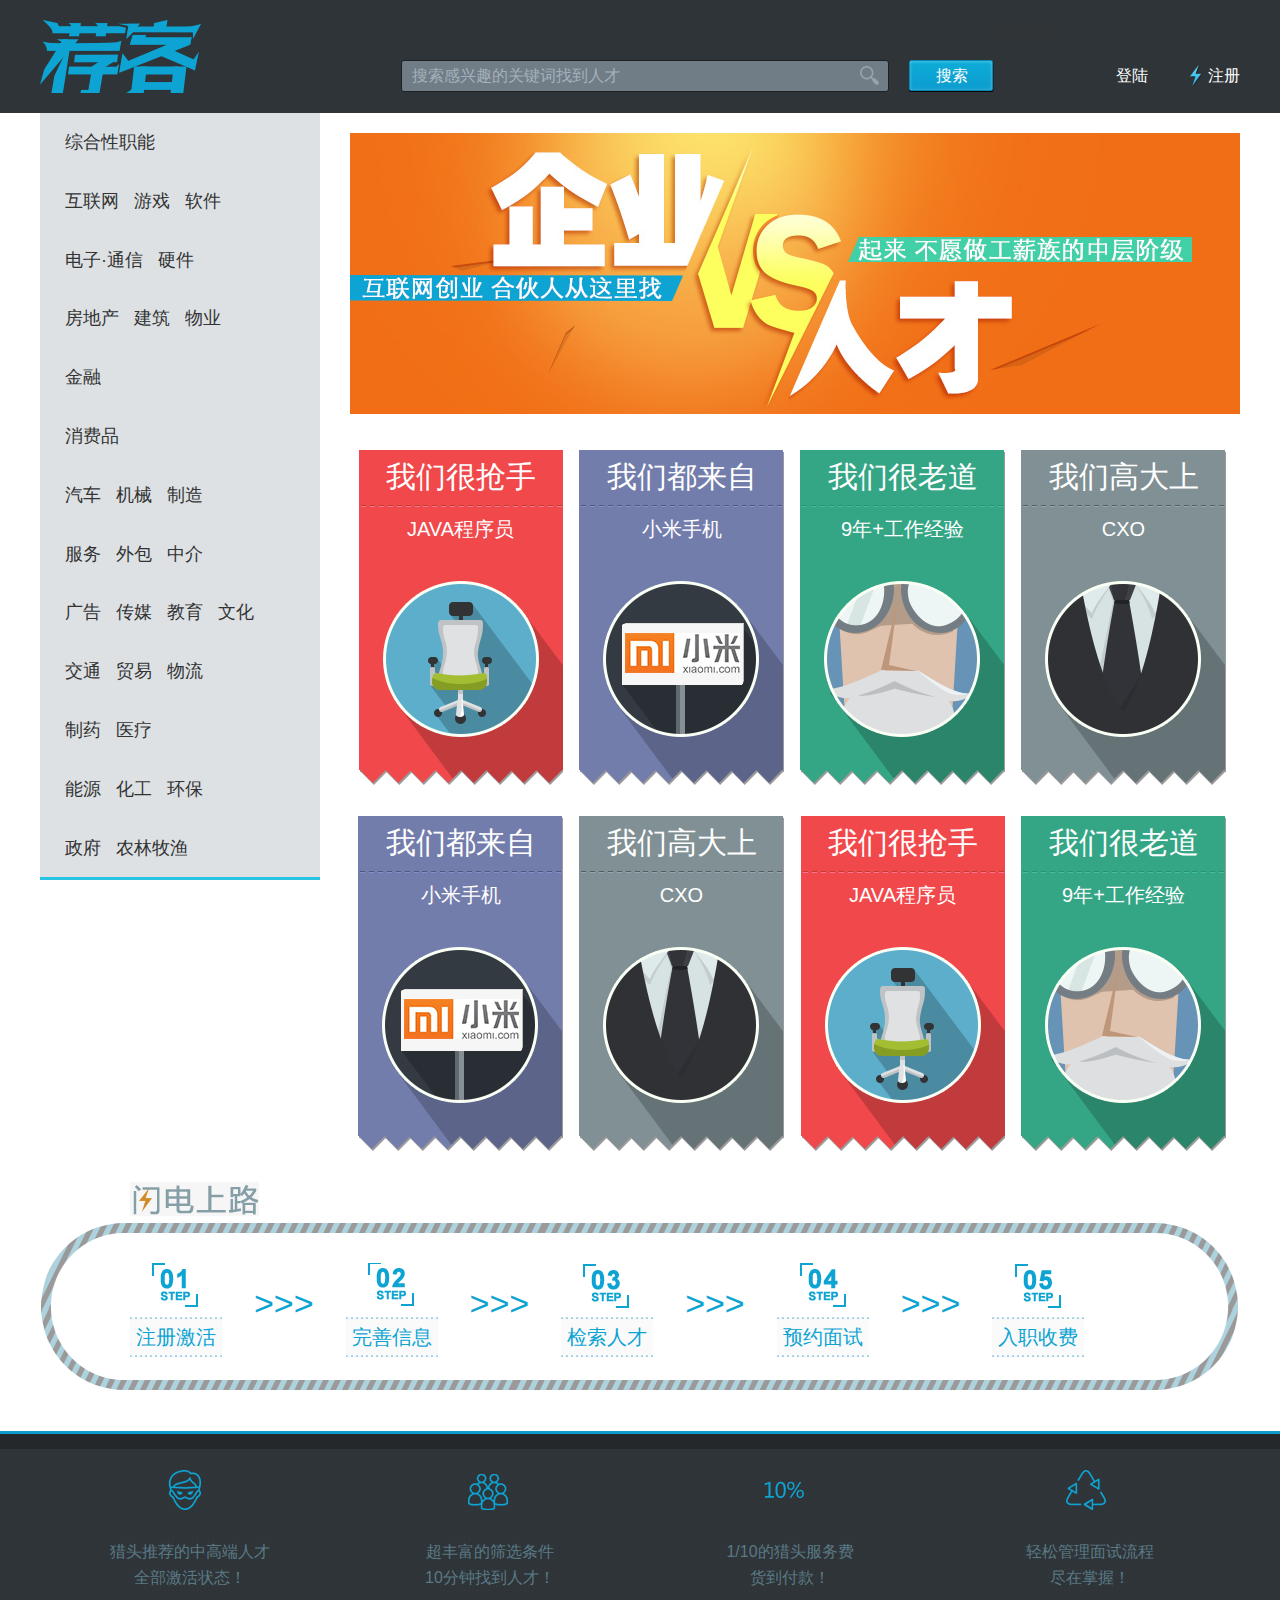
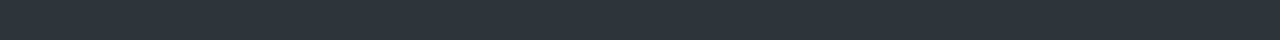
==== index.html @ 82379832 "荐客上传01" ====
<!DOCTYPE html>
<html lang="en">
<head>
	<meta charset="UTF-8">
	<title>Document</title>
	<link rel="stylesheet" href="public/css/basic.css">
	<link rel="stylesheet" href="public/css/common.css">
	<link rel="stylesheet" href="public/css/index.css">
	<script type="text/javascript" src="public/js/jquery-1.7.1.min.js" ></script>
</head>
<body>

	<div id="header">
		<div class="center">
			<h2 id="logo">
				<a href="#a"><img src="images/logo_01.png" alt="荐客"></a>
			</h2> 
			<div id="mainSeach">
				<input type="text" value='搜索感兴趣的关键词找到人才' >
				<a href='javascript:void(0);' >搜索</a>
			</div>
			<div id="login">
				<a href="javascript:void(0);" class="login">登陆</a>
				<a href="javascript:void(0);" class="register">注册</a>
			</div>
			<div id="hasLogin none">
				<a href="javascript:void(0);"><span>苏州</span>[更换]</a>
			</div>
		</div>		
	</div>
	<div id="body">
		<div class="leftSide column280 jobNav">
			<ul class="jobNavFirst">
				<li trade="hulianwang"><a href="javascript:void(0);" jobType="jishu"><span>综合性职能</span></a></li>
				<li trade="hulianwang"><a href="javascript:void(0);" jobType="chanpin"><span>互联网</span><span>游戏</span><span>软件</span></a></li>
				<li trade="hulianwang2"><a href="javascript:void(0);"><span>电子·通信</span><span>硬件</span></a></li>
				<li><a href="javascript:void(0);"><span>房地产</span><span>建筑</span><span>物业</span></a></li>
				<li><a href="javascript:void(0);"><span>金融</span></a></li>
				<li><a href="javascript:void(0);"><span>消费品</span></a></li>
				<li><a href="javascript:void(0);"><span>汽车</span><span>机械</span><span>制造</span></a></li>
				<li><a href="javascript:void(0);"><span>服务</span><span>外包</span><span>中介</span></a></li>
				<li><a href="javascript:void(0);"><span>广告</span><span>传媒</span><span>教育</span><span>文化</span></a></li>
				<li><a href="javascript:void(0);"><span>交通</span><span>贸易</span><span>物流</span></a></li>
				<li><a href="javascript:void(0);"><span>制药</span><span>医疗</span></a></li>
				<li><a href="javascript:void(0);"><span>能源</span><span>化工</span><span>环保</span></a></li>
				<li><a href="javascript:void(0);"><span>政府</span><span>农林牧渔</span></a></li>				
			</ul>

			<!--二级导航已去掉
			<div class="jobNavSecond none">
				<div id="triangleLeft01"></div>
				<ul>
					<li><a href="javascript:void(0);" jobType="jishu">技术</a></li>
					<li><a href="javascript:void(0);" jobType="chanpin">产品</a></li>
					<li><a href="javascript:void(0);" jobType="yunying">运营</a></li>
					<li><a href="javascript:void(0);" jobType="sheji">设计</a></li>
					<li><a href="javascript:void(0);" jobType="shichang">市场与销售</a></li>
					<li><a href="javascript:void(0);" jobType="zhineng">职能</a></li>
				</ul>
			</div>
			-->
			<div class="jobNavThird none">
				<div id="triangleLeft02"></div>
				<div class="box">
					<div class="list">
						<dl>
							<dt>后端开发</dt>
							<dd>
								<span><a href="javascript:void(0);" class="hotJob">Java</a></span><span><a href="javascript:void(0);" class="commonJob" >C#</a></span><span><a href="javascript:void(0);" class="commonJob" >C++</a></span><span><a href="javascript:void(0);" class="commonJob" >PHP</a></span><span><a href="javascript:void(0);" class="hotJob" >VB</a></span><span><a href="javascript:void(0);" class="hotJob">Java</a></span>
							</dd>					
						</dl>
						<dl>
							<dt>测试</dt>
							<dd>
								<span><a href="javascript:void(0);" class="hotJob">Java</a></span><span><a href="javascript:void(0);" class="commonJob" >C#</a></span><span><a href="javascript:void(0);" class="commonJob" >C++</a></span><span><a href="javascript:void(0);" class="commonJob" >PHP</a></span><span><a href="javascript:void(0);" class="hotJob" >VB</a></span><span><a href="javascript:void(0);" class="hotJob">Java</a></span><span><a href="javascript:void(0);" class="commonJob" >C#</a></span><span><a href="javascript:void(0);" class="commonJob" >C++</a></span>
							</dd>					
						</dl>
						<dl>
							<dt>项目管理</dt>
							<dd>
								<span><a href="javascript:void(0);" class="hotJob">Java</a></span><span><a href="javascript:void(0);" class="commonJob" >C#</a></span><span><a href="javascript:void(0);" class="commonJob" >C++</a></span><span><a href="javascript:void(0);" class="commonJob" >PHP</a></span><span><a href="javascript:void(0);" class="hotJob" >VB</a></span><span><a href="javascript:void(0);" class="hotJob">Java</a></span>
							</dd>					
						</dl>
					</div>

					<div class="list">
						<dl>
							<dt>移动开发</dt>
							<dd>
								<span><a href="javascript:void(0);" class="hotJob">Java</a></span><span><a href="javascript:void(0);" class="commonJob" >C#</a></span><span><a href="javascript:void(0);" class="commonJob" >C++</a></span><span><a href="javascript:void(0);" class="commonJob" >PHP</a></span><span><a href="javascript:void(0);" class="hotJob" >VB</a></span><span><a href="javascript:void(0);" class="hotJob">Java</a></span><span><a href="javascript:void(0);" class="commonJob" >C#</a></span><span><a href="javascript:void(0);" class="commonJob" >C++</a></span><span><a href="javascript:void(0);" class="commonJob" >PHP</a>
							</dd>					
						</dl>
						<dl>
							<dt>运维</dt>
							<dd>
								<span><a href="javascript:void(0);" class="hotJob">Java</a></span><span><a href="javascript:void(0);" class="commonJob" >C#</a></span><span><a href="javascript:void(0);" class="commonJob" >C++</a></span><span><a href="javascript:void(0);" class="commonJob" >PHP</a></span><span><a href="javascript:void(0);" class="hotJob" >VB</a></span><span><a href="javascript:void(0);" class="hotJob">Java</a></span><span><a href="javascript:void(0);" class="commonJob" >C#</a></span><span><a href="javascript:void(0);" class="commonJob" >C++</a></span><span><a href="javascript:void(0);" class="commonJob" >PHP</a>
							</dd>					
						</dl>
						<dl>
							<dt>高等技术职位</dt>
							<dd>
								<span><a href="javascript:void(0);" class="hotJob">Java</a></span><span><a href="javascript:void(0);" class="commonJob" >C#</a></span><span><a href="javascript:void(0);" class="commonJob" >C++</a></span><span><a href="javascript:void(0);" class="commonJob" >PHP</a></span><span><a href="javascript:void(0);" class="hotJob" >VB</a></span><span><a href="javascript:void(0);" class="hotJob">Java</a></span><span><a href="javascript:void(0);" class="commonJob" >C#</a></span><span>
							</dd>					
						</dl>
					</div>

					<div class="list">
						<dl>
							<dt>前端开发</dt>
							<dd>
								<span><a href="javascript:void(0);" class="hotJob">Java</a></span><span><a href="javascript:void(0);" class="commonJob" >C#</a></span><span><a href="javascript:void(0);" class="commonJob" >C++</a></span><span><a href="javascript:void(0);" class="commonJob" >PHP</a></span>
							</dd>					
						</dl>
						<dl>
							<dt>DBA</dt>
							<dd>
								<span><a href="javascript:void(0);" class="hotJob">Java</a></span><span><a href="javascript:void(0);" class="commonJob" >C#</a></span><span><a href="javascript:void(0);" class="commonJob" >C++</a></span><span><a href="javascript:void(0);" class="commonJob" >PHP</a></span><span><a href="javascript:void(0);" class="hotJob" >VB</a></span><span><a href="javascript:void(0);" class="hotJob">Java</a></span><span><a href="javascript:void(0);" class="commonJob" >C#</a></span><span><a href="javascript:void(0);" class="commonJob" >C++</a></span><span><a href="javascript:void(0);" class="commonJob" >PHP</a></span><span><a href="javascript:void(0);" class="hotJob" >VB</a></span>
							</dd>					
						</dl>
						
					</div>

				</div>
				

				
				
			</div>
		</div>
		<div class="rightSide column890">
			<div class="ad01 mtop20">
				<img src="images/indexAd.jpg" alt="">
			</div>

			<div class="spreadBrand">
				<div class="brandSeed hotTag">
					<a href="#a">
						<p>我们很抢手</p>
						<span>JAVA程序员</span>
					</a>					
				</div>
				<div class="brandSeed companyTag">
					<a href="#a">
						<p>我们都来自</p>
						<span>小米手机</span>
						<img src="images/ad_img.jpg" alt="">
					</a>
				</div>
				<div class="brandSeed oldTag">
					<a href="#a">
						<p>我们很老道</p>
						<span>9年+工作经验</span>
					</a>
				</div>
				<div class="brandSeed levelTag">
					<a href="#a">
						<p>我们高大上</p>
						<span>CXO</span>
					</a>
					
				</div>
				<div class="brandSeed companyTag">
					<a href="#a">
						<p>我们都来自</p>
						<span>小米手机</span>
						<img src="images/ad_img.jpg" alt="">
					</a>
				</div>
				<div class="brandSeed levelTag">
					<a href="#a">
						<p>我们高大上</p>
						<span>CXO</span>
					</a>
				</div>
				<div class="brandSeed hotTag">
					<a href="#a">
						<p>我们很抢手</p>
						<span>JAVA程序员</span>
					</a>
					
				</div>
				<div class="brandSeed oldTag">
					<a href="#a">
						<p>我们很老道</p>
						<span>9年+工作经验</span>
					</a>
				</div>

			</div>
		</div>
		<div class="fullColumn mtop30">
			<h3><img src="images/flight.png"></h3>
			<div class="course">
				<div class="courseSeed">
					<span class="course01"></span>
					<p>注册激活</p>
				</div>
				<div class="transition">&gt;&gt;&gt;</div>
				<div class="courseSeed">
					<span class="course02"></span>
					<p>完善信息</p>
				</div>
				<div class="transition">&gt;&gt;&gt;</div>
				<div class="courseSeed">
					<span class="course03"></span>
					<p>检索人才</p>
				</div>
				<div class="transition">&gt;&gt;&gt;</div>
				<div class="courseSeed">
					<span class="course04"></span>
					<p>预约面试</p>
				</div>
				<div class="transition">&gt;&gt;&gt;</div>
				<div class="courseSeed">
					<span class="course05"></span>
					<p>入职收费</p>
				</div>

			</div>
		</div>
		
	</div>
	<div id="footer">
		<div class="foot">
			<div class="center">
				<div class="footerSeed footIcon01">
					<span></span>
					<p>猎头推荐的中高端人才<br>
					全部激活状态！</p>
					
				</div>
				<div class="footerSeed footIcon02">
					<span></span>
					<p>超丰富的筛选条件<br>
						10分钟找到人才！</p>
				</div>
				<div class="footerSeed footIcon03">
					<span></span>
					<p>1/10的猎头服务费<br>
						货到付款！</p>
				</div>
				<div class="footerSeed footIcon04">
					<span></span>
					<p>轻松管理面试流程<br>
						尽在掌握！</p>
				</div>
			</div>
		</div>		
	</div>
	<div id="shadeBg" class="none">
		
	</div>
	<div id="setLogin" class="none">
		<div id="shadeClosed">
			<a href="javascript:void(0);">[关闭]</a>
		</div>
		<div class="box">
			<div class="100precet roundBg">
				<img src="images/100precet.png">
				<p>的人才来自猎头推荐</p>
			</div>
			<div class="10precet roundBg">
				<img src="images/10precet.png">
				<p>的猎头服务费</p>
			</div>
			<div class="10minutes roundBg">
				<img src="images/10minutes.png">
				<p>找到精准人才</p>
			</div>
		</div>
		<p class="loginTxt">在<span></span>, 找人就是快、准、省！</p>
		<div class="loginButton">
			<a href="javascript:void(0);" class="freeUse">免费试用</a>
			<a href="javascript:void(0);" class="loginA">登陆</a>
		</div>
	</div>
	
	<script type="text/javascript" src="public/js/indexEvo.js"></script>
</body>
</html>
---- public/css/basic.css ----
@charset "utf-8";
/* 
 * author: Rex Shen
 * pubdate: 2014-09-18
 * type:basic
 * effect:reslut css 
 * css level: 1.0
 * updated: 
 */

html,legend{color:#333333}
html{background:#ffffff}
html,body,h1,h2,h3,h4,h5,h6,p,ul,ol,dl,dd,form,fieldset,legend,input,select,textarea,button,caption,th,td,blockquote,pre{margin:0;padding:0}
body {font:12px/20px "Microsoft Yahei",Tahoma,Arial,Helvetica,STHeiti; }
input,select,textarea,button{vertical-align:middle;font-size:100%;font-family:Arial,sans-serif;outline:none}
h1,h2,h3,h4,h5,h6,th{font-weight:normal}
h1,h2,h3,h4,h5,h6{font-size:14px;line-height:24px}
li{list-style:none}
table{border-spacing:0}
caption,th{text-align:left}
fieldset,img{border:0}
address,cite,dfn,em,var,i{font-style:normal}
code,dfn,kbd,samp,tt,var,pre{font-family:monospace}
del,ins,s{text-decoration:none}
small{font-size:100%}
q:before{content:''}
q:after{content:''}
a{color:#333;text-decoration:none;outline:none}
a:hover{color:#0da4d3}

/* 此类名加上后，元素内的所有浮动的子元素(如果不是所有子元素浮动则不适用)被清理 */
.clearfix:after {clear:both;content:".";display:block;height:0;line-height:0;visibility: hidden;}
* html .clearfix {zoom: 1;}
*:first-child + html .clearfix {zoom: 1;}
/* 此类名加上后，之前兄弟元素的浮动被清理 */
.clear_float {height: 0;width:0;overflow:hidden;font-size:0;line-height:0;clear:both;}
---- public/css/common.css ----
/*通用样式 start*/
#header{
	width: 100%;	
}
#footer{
	width: 100%;
	overflow: hidden;	
}
#header .center,#body,#footer .center{
	width: 1200px;
	margin: 0 auto;
}
.leftSide{
	float: left;
}
.rightSide{
	float: right;
}
.column200{
	width: 200px;
}
.column970{
	width: 970px;
}
.column280{
	width: 280px;
}
.column890{
	width: 890px;
}
.mtop10{
	margin-top: 10px;
}
.mtop20{
	margin-top: 20px;
}
.mtop30{
	margin-top: 30px;
}
.none{
	display: none;
}
/*通用样式 end*/
/*公用头部样式 start*/
#header{
	background: #2f3438;
}
#header .center{	
	padding: 20px 0;
	height: 73px;
}
#logo{
	float: left;
}
#logo img{
	float: left;
	height: 73px;
	width: 161px;	
}
#mainSeach{
	float: left;
	margin:40px 0 0 200px;
	*display: inline;
}
#mainSeach input{
	width: 486px;
	height: 30px;
	line-height: 30px;
	border: 1px solid #1f2225;
	background: url(../../images/icon01.png) no-repeat 458px 5px #707d87;
	border-radius: 3px;
	color: #a4b1bb;
	font-size:16px;
	text-indent: 10px;
	float: left;
}
#mainSeach a{
	margin:0 0 0 20px;
	background: url(../../images/icon01.png) no-repeat -369px 0;
	width: 86px;
	height: 32px;
	line-height: 32px;
	float: left;
	font-size: 16px;
	text-align: center;
	color: #fff;
}
/*搜索按钮hover效果*/
.register:hover{	
	animation:bounce 0.8s .2s ease both;
	-webkit-animation:bounce 0.8s .2s ease both;
	-moz-animation:bounce 0.8s .2s ease both;
}
bounce{
	0%,20%,50%,80%,100%{-webkit-transform:translateY(0)}
	40%{-webkit-transform:translateY(-10px)}
	60%{-webkit-transform:translateY(-5px)}
}
@-webkit-keyframes bounce{
	0%,20%,50%,80%,100%{-webkit-transform:translateY(0)}
	40%{-webkit-transform:translateY(-10px)}
	60%{-webkit-transform:translateY(-5px)}
}
@-moz-keyframes bounce{
	0%,20%,50%,80%,100%{-moz-transform:translateY(0)}
	40%{-moz-transform:translateY(-10px)}
	60%{-moz-transform:translateY(-5px)}
	
}
#login{
	float: right;
	margin-top: 40px;
}
#login a{
	float: left;
	color: #fff;
	font-size: 16px;
	line-height: 32px;
	margin-left:40px;
}
#login .register{
	background: url(../../images/icon01.png) no-repeat -440px -169px;
	padding-left: 20px;
}
#login a:hover{
	color: #0da4d3;
}
/*公用头部样式 end*/
#footer{
	border-top: 3px solid #0f9cc8;
	background: #24282b;
}
#footer .foot{
	width: 100%;
	margin-top:15px;
	background: url( ../../images/btmBg.gif);
	padding-bottom: 50px;
	overflow: hidden;
}
#footer .center{
	margin:0 auto;
	color: #fff;
}
#footer .footerSeed{
	float: left;
	width: 25%;	
}
#footer .footerSeed span{
	float: left;
	width: 50%;
	margin-left:25%;
	height: 90px;
}
#footer .footerSeed p{
	float: left;
	width: 100%;
	text-align: center;
	color: #597a85;
	font-size: 16px;
	line-height: 1.6;	
}
#footer .footIcon01 span{
	background: url(../../images/icon01.png) no-repeat 50px -250px;
}
#footer .footIcon02 span{
	background: url(../../images/icon01.png) no-repeat -75px -250px;
}
#footer .footIcon03 span{
	background: url(../../images/icon01.png) no-repeat -241px -262px;
}
#footer .footIcon04 span{
	background: url(../../images/icon01.png) no-repeat -353px -250px;
}
---- public/css/index.css ----
/*首页左侧栏 start*/
/*左侧栏第一级*/
.jobNav{
	background: #dde1e4;
	border-bottom: 3px solid #27c4e4;
	position: relative;	
}
.jobNavFirst{
	font-size: 18px;

}
.jobNavFirst li{
	float: left;
	padding:15px 0 15px 25px;
	clear: both;
	line-height: 1.6;

}
.jobNavFirst li a{
	color: #333;	
}
.jobNavFirst li a span{
	margin: 0 15px 0 0;	
}
.jobNavFirst li a:hover{
	color: #0da4d3;
}
/*左侧栏第二级*/
/*
.jobNavSecond{
	position: absolute;
	left: 270px;
	width:150px;
	z-index: 2;
}
.jobNavSecond #triangleLeft01 {
    width: 0;
    height: 0;
    border-top: 7px solid transparent;
    border-right: 10px solid #27c4e4;
    border-bottom: 7px solid transparent;
    float: left;
    margin:20px 0 0 0;
}
.jobNavSecond ul{
	overflow: hidden;
	background: #27c4e4;
	padding:0 25px;
	float: left;
	width: 90px;
}
.jobNavSecond ul li{
	float: left;
	
	line-height: 56px;
	clear: both;
}
.jobNavSecond ul li a{
	white-space:nowrap;
	font-size: 18px;
	color: #065269;
}
.jobNavSecond ul li a:hover{
	color: #fff;
}
*/
/*左侧栏第三级*/
.jobNavThird{
	position: absolute;
	left: 260px;
	width:671px;
	z-index: 3;
}
.jobNavThird .box{
	background: #fff;
}
#triangleLeft02{
	width: 0;
    height: 0;
    border-top: 7px solid transparent;
    border-right: 10px solid #fff;
    border-bottom: 7px solid transparent;
    float: left;
    margin:20px 0 0 0;
}
.jobNavThird .box{
	overflow: hidden;
	width:660px;
	float: left;
	border-right: 1px solid #ccc;
}
.jobNavThird .box .list{
	width: 190px;
	float: left;
	padding:5px 15px;
	overflow: hidden;
}
.jobNavThird .box .list dl{
	float: left;
	width: 100%;
	padding:12px 0;
	line-height: 1.2;
}
.jobNavThird .box .list dt{
	float: left;
	width: 100%;
	border-bottom: 1px dashed #ccc;
	font-size: 14px;
	color: #666;
	padding-bottom: 5px;
	font-weight: 700;
}
.jobNavThird .box .list dd{
	float: left;
	width: 100%;	
	overflow: hidden;
}
.jobNavThird .box .list dd a{
	font-size: 14px;
	overflow: hidden;
	
}
.jobNavThird .box .list dd span{
	float: left;
	border-right: 1px solid #d4d4d4;
	padding-right: 8px;
	margin:6px 8px 6px 0;

}
.jobNavThird .box .list dd .commonJob{
	color: #999;
}
.jobNavThird .box .list dd .commonJob:hover{
	color: #0da4d3;
}
.jobNavThird .box .list dd .hotJob{
	color: #0da4d3;
}
/*首页左侧栏 end*/

.ad01{
	width: 890px;
	overflow: hidden;
}

.brandSeed{
	float: left;
	width: 205px;
	height: 336px;
	margin:30px 8px 0 8px;
	color: #fff;
	text-align: center;
	*display: inline;
}
.brandSeed a{
	color: #fff;
}
.brandSeed p{
	font-size: 30px;
	width: 205px;
	line-height: 54px;
}
.brandSeed span{
	font-size: 20px;
	width: 205px;
	line-height: 50px;	
	overflow: hidden;
}
.brandSeed img{
	margin: 70px 0 0 2px;
}
.hotTag{
	background: url(../../images/bigBg.png) no-repeat 0 0;
}
.companyTag{
	background: url(../../images/bigBg.png) no-repeat -265px 0;
}
.oldTag{
	background: url(../../images/bigBg.png) no-repeat -534px 0;
}
.levelTag{
	background: url(../../images/bigBg.png) no-repeat -794px 0;
}
.fullColumn{
	overflow: hidden;
	width: 1200px;
	float: left;
}
.fullColumn h3{
	float: left;
	margin-left: 90px;
}
.course{
	width: 1020px;
	height: 168px;
	overflow: hidden;
	background: url(../../images/flightBg.png) no-repeat;
	padding:40px 90px 0 90px;
}
.courseSeed{
	float: left;
	width: 92px;
	height: 96px;
	color: #0da4d3;
}
.transition{
	margin: 30px 32px 0 32px;
	float: left;
	color: #0da4d3;
	font-size: 34px;
}
.courseSeed span{
	height: 54px;
	width: 92px;
	overflow: hidden;
	float: left;
}
.course01{
	background: url(../../images/buzou.png) no-repeat 22px 0 ;
}
.course02{
	background: url(../../images/buzou.png) no-repeat 22px -149px;
}
.course03{
	background: url(../../images/buzou.png) no-repeat 22px -295px;
}
.course04{
	background: url(../../images/buzou.png) no-repeat -385px 0;
}
.course05{
	background: url(../../images/buzou.png) no-repeat -385px -139px;
}
.courseSeed p{
	font-size: 20px;
	background: url(../../images/courseBg.png) repeat-x;
	float: left;
	line-height: 40px;
	height: 40px;
	text-align: center;
	width: 100%;
}
/*登陆模块样式start*/
#setLogin{
	width: 1140px;
	margin-left: 50%;
	left:-570px;
	padding:30px 0;
	overflow: hidden;
	z-index: 5;
	position: absolute;
}
#shadeClosed{
	float: right;
	font-size: 22px;
}
#shadeClosed a{
	color: #fff;
}
#setLogin .box{
	padding:0 30px;
	overflow: hidden;
}
#setLogin .roundBg{
	background: url(../../images/yuanBg.png) no-repeat 11px 0;
	width: 250px;
	height: 292px;
	text-align: center;
	float: left;
	margin: 40px 45px 0 45px;
}
#setLogin .roundBg img{
	margin-top: 90px;
}
#setLogin .roundBg p{
	font-size: 26px;
	color: #fff;
	line-height: 1.6;
	margin-top: 85px;
}
#setLogin .loginTxt{
	margin-top:40px;
	font-size: 30px;
	color: #fff;
	text-align: center;
}
#setLogin .loginTxt span{
	background: url(../../images/jiankeTxt.png) no-repeat;
	width: 173px;
	height: 79px;
	display: inline-block;
}
#setLogin .loginButton{
	margin-top: 90px;
	width: 100%;
	overflow: hidden;
}
#setLogin .loginButton .freeUse{
	background: url(../../images/loginBg.png) no-repeat;
	width: 314px;
	height: 105px;
	overflow: hidden;
	margin:0 0 0 413px;
	display: inline-block;
	color: #fff;
	text-align: center;
	line-height: 105px;
	font-size: 44px;
}
#setLogin .loginButton .loginA{
	font-size: 30px;
	color: #fff;
	line-height: 1.6;
	width: 314px;
	margin:0 0 0 413px;
	text-align: center;
	display: inline-block;
}
#shadeBg{
	
	position: absolute;
	z-index: 3;
	left: 0;
	top: 0;
	display: none;
	width: 100%;
	opacity: 0.7;
	filter: alpha(opacity = 70);
	-moz-opacity: 0.7;
}
/*登陆模块样式end*/
/*login出现动画*/
.animationLogin{
	animation:flipInX 1s .2s ease both;
	-ms-animation:flipInX 1s .2s ease both;
	-o-animation:flipInX 1s .2s ease both;
	-webkit-animation:flipInX 1s .2s ease both;
	-moz-animation:flipInX 1s .2s ease both;
}
@keyframes flipInX{
	0%{transform:perspective(400px) rotateX(90deg);
	opacity:0}
	40%{transform:perspective(400px) rotateX(-10deg)}
	70%{transform:perspective(400px) rotateX(10deg)}
	100%{transform:perspective(400px) rotateX(0deg);
	opacity:1}
}
@-webkit-keyframes flipInX{
	0%{-webkit-transform:perspective(400px) rotateX(90deg);
	opacity:0}
	40%{-webkit-transform:perspective(400px) rotateX(-10deg)}
	70%{-webkit-transform:perspective(400px) rotateX(10deg)}
	100%{-webkit-transform:perspective(400px) rotateX(0deg);
	opacity:1}
}
@-o-keyframes flipInX{
	0%{-o-transform:perspective(400px) rotateX(90deg);
	opacity:0}
	40%{-o-transform:perspective(400px) rotateX(-10deg)}
	70%{-o-transform:perspective(400px) rotateX(10deg)}
	100%{-o-transform:perspective(400px) rotateX(0deg);
	opacity:1}
}
@-moz-keyframes flipInX{
	0%{-moz-transform:perspective(400px) rotateX(90deg);
	opacity:0}
	40%{-moz-transform:perspective(400px) rotateX(-10deg)}
	70%{-moz-transform:perspective(400px) rotateX(10deg)}
	100%{-moz-transform:perspective(400px) rotateX(0deg);
	opacity:1}
}
@-ms-keyframes flipInX{
	0%{-ms-transform:perspective(400px) rotateX(90deg);
	opacity:0}
	40%{-ms-transform:perspective(400px) rotateX(-10deg)}
	70%{-ms-transform:perspective(400px) rotateX(10deg)}
	100%{-ms-transform:perspective(400px) rotateX(0deg);
	opacity:1}
}			
/*login出现动画结束*/
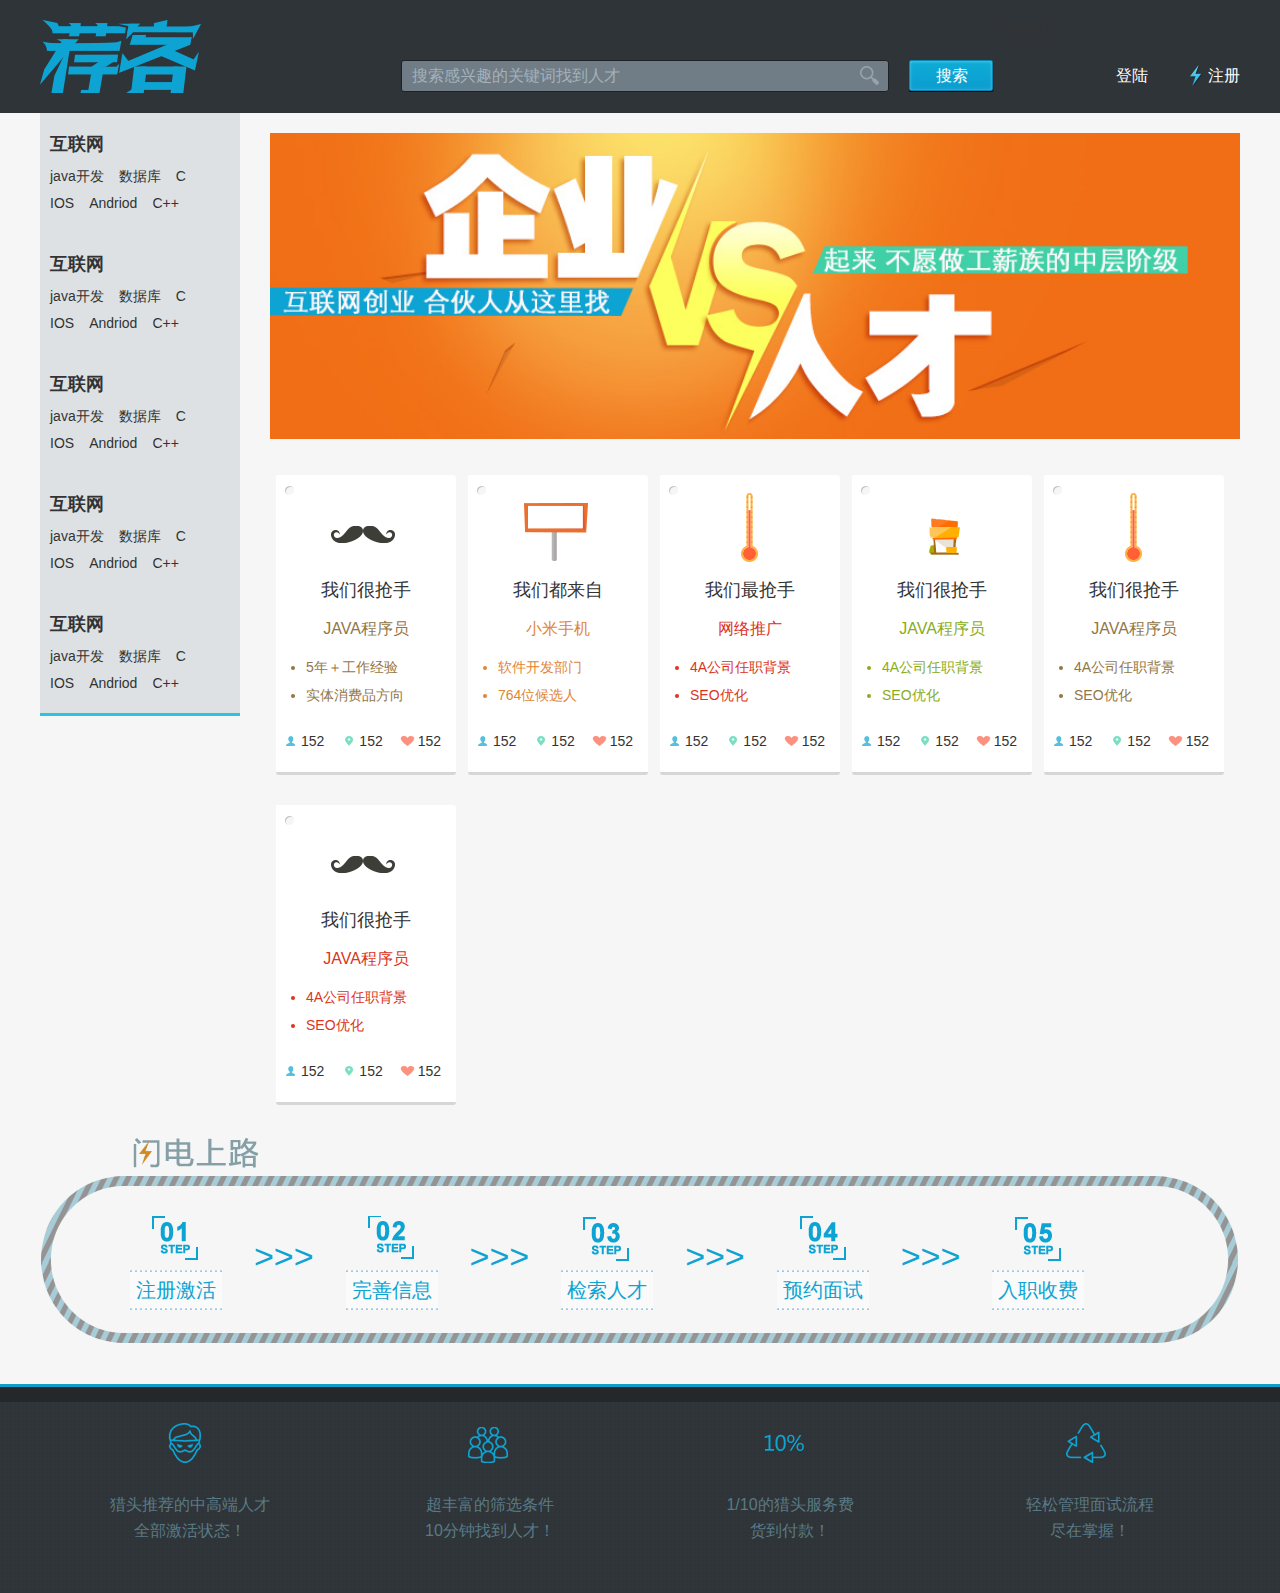
==== commit e2b0d696: "个人页" ====
--- a/index.html
+++ b/index.html
@@ -29,7 +29,66 @@
 		</div>		
 	</div>
 	<div id="body">
-		<div class="leftSide column280 jobNav">
+		<div class="leftSide column200 jobNav">
+			<div class="jobNavFirst">
+				<dl jobType="jishu" >
+					<dt>互联网</dt>
+					<dd>
+						<span><a href="#a">java开发</a></span>
+						<span><a href="#a">数据库</a></span>
+						<span><a href="#a">C</a></span>
+						<span><a href="#a">IOS</a></span>
+						<span><a href="#a">Andriod</a></span>
+						<span><a href="#a">C++</a></span>
+					</dd>
+				</dl>
+				<dl  jobType="chanpin">
+					<dt>互联网</dt>
+					<dd>
+						<span><a href="#a">java开发</a></span>
+						<span><a href="#a">数据库</a></span>
+						<span><a href="#a">C</a></span>
+						<span><a href="#a">IOS</a></span>
+						<span><a href="#a">Andriod</a></span>
+						<span><a href="#a">C++</a></span>
+					</dd>
+				</dl>
+				<dl  jobType="chanpin">
+					<dt>互联网</dt>
+					<dd>
+						<span><a href="#a">java开发</a></span>
+						<span><a href="#a">数据库</a></span>
+						<span><a href="#a">C</a></span>
+						<span><a href="#a">IOS</a></span>
+						<span><a href="#a">Andriod</a></span>
+						<span><a href="#a">C++</a></span>
+					</dd>
+				</dl>
+				<dl  jobType="chanpin">
+					<dt>互联网</dt>
+					<dd>
+						<span><a href="#a">java开发</a></span>
+						<span><a href="#a">数据库</a></span>
+						<span><a href="#a">C</a></span>
+						<span><a href="#a">IOS</a></span>
+						<span><a href="#a">Andriod</a></span>
+						<span><a href="#a">C++</a></span>
+					</dd>
+				</dl>
+				<dl  jobType="chanpin">
+					<dt>互联网</dt>
+					<dd>
+						<span><a href="#a">java开发</a></span>
+						<span><a href="#a">数据库</a></span>
+						<span><a href="#a">C</a></span>
+						<span><a href="#a">IOS</a></span>
+						<span><a href="#a">Andriod</a></span>
+						<span><a href="#a">C++</a></span>
+					</dd>
+				</dl>
+			</div>
+
+			<!--二级导航已去掉
 			<ul class="jobNavFirst">
 				<li trade="hulianwang"><a href="javascript:void(0);" jobType="jishu"><span>综合性职能</span></a></li>
 				<li trade="hulianwang"><a href="javascript:void(0);" jobType="chanpin"><span>互联网</span><span>游戏</span><span>软件</span></a></li>
@@ -46,7 +105,6 @@
 				<li><a href="javascript:void(0);"><span>政府</span><span>农林牧渔</span></a></li>				
 			</ul>
 
-			<!--二级导航已去掉
 			<div class="jobNavSecond none">
 				<div id="triangleLeft01"></div>
 				<ul>
@@ -127,65 +185,109 @@
 				
 			</div>
 		</div>
-		<div class="rightSide column890">
+		<div class="rightSide column970">
 			<div class="ad01 mtop20">
 				<img src="images/indexAd.jpg" alt="">
 			</div>
 
 			<div class="spreadBrand">
-				<div class="brandSeed hotTag">
-					<a href="#a">
+				<div class="brandSeed hotTag color01 oldYears">
+					<a href="#a" >
+						<em></em>
 						<p>我们很抢手</p>
-						<span>JAVA程序员</span>
+						<h5>JAVA程序员</h5>
+						<ul >
+							<li>5年＋工作经验</li>
+							<li>实体消费品方向</li>
+						</ul>
+						<span class="peopleNum">152</span>
+						<span class="peopleAdrr">152</span>
+						<span class="peopleLike">152</span>
+						
 					</a>					
 				</div>
-				<div class="brandSeed companyTag">
-					<a href="#a">
+				<div class="brandSeed companyTag color02 fromComputer">
+					<a href="#a" >
+						<em></em>
 						<p>我们都来自</p>
-						<span>小米手机</span>
-						<img src="images/ad_img.jpg" alt="">
-					</a>
-				</div>
-				<div class="brandSeed oldTag">
-					<a href="#a">
-						<p>我们很老道</p>
-						<span>9年+工作经验</span>
-					</a>
-				</div>
-				<div class="brandSeed levelTag">
-					<a href="#a">
-						<p>我们高大上</p>
-						<span>CXO</span>
+						<h5>小米手机</h5>
+						<ul >
+							<li>软件开发部门</li>
+							<li>764位候选人</li>
+						</ul>
+						<span class="peopleNum">152</span>
+						<span class="peopleAdrr">152</span>
+						<span class="peopleLike">152</span>
+						
+					</a>
+				</div>
+				<div class="brandSeed oldTag color03 hotMan">
+					<a href="#a" >
+						<em></em>
+						<p>我们最抢手</p>
+						<h5>网络推广</h5>
+						<ul >
+							<li>4A公司任职背景</li>
+							<li>SEO优化</li>
+						</ul>
+						<span class="peopleNum">152</span>
+						<span class="peopleAdrr">152</span>
+						<span class="peopleLike">152</span>
+
+						
+					</a>
+				</div>
+				<div class="brandSeed levelTag color04 busyMan">
+					<a href="#a" >
+						<em></em>
+						<p>我们很抢手</p>
+						<h5>JAVA程序员</h5>
+						<ul >
+							<li>4A公司任职背景</li>
+							<li>SEO优化</li>
+						</ul>
+						<span class="peopleNum">152</span>
+						<span class="peopleAdrr">152</span>
+						<span class="peopleLike">152</span>
+
+						
 					</a>
 					
 				</div>
-				<div class="brandSeed companyTag">
-					<a href="#a">
-						<p>我们都来自</p>
-						<span>小米手机</span>
-						<img src="images/ad_img.jpg" alt="">
-					</a>
-				</div>
-				<div class="brandSeed levelTag">
-					<a href="#a">
-						<p>我们高大上</p>
-						<span>CXO</span>
-					</a>
-				</div>
-				<div class="brandSeed hotTag">
-					<a href="#a">
+				<div class="brandSeed levelTag color01 hotMan">
+					<a href="#a" >
+						<em></em>
 						<p>我们很抢手</p>
-						<span>JAVA程序员</span>
+						<h5>JAVA程序员</h5>
+						<ul >
+							<li>4A公司任职背景</li>
+							<li>SEO优化</li>
+						</ul>
+						<span class="peopleNum">152</span>
+						<span class="peopleAdrr">152</span>
+						<span class="peopleLike">152</span>
+
+						
 					</a>
 					
 				</div>
-				<div class="brandSeed oldTag">
-					<a href="#a">
-						<p>我们很老道</p>
-						<span>9年+工作经验</span>
-					</a>
-				</div>
-
+				<div class="brandSeed levelTag color03 oldYears">
+					<a href="#a" >
+						<em></em>
+						<p>我们很抢手</p>
+						<h5>JAVA程序员</h5>
+						<ul >
+							<li>4A公司任职背景</li>
+							<li>SEO优化</li>
+						</ul>
+						<span class="peopleNum">152</span>
+						<span class="peopleAdrr">152</span>
+						<span class="peopleLike">152</span>
+
+						
+					</a>
+					
+				</div>
 			</div>
 		</div>
 		<div class="fullColumn mtop30">
--- a/public/css/common.css
+++ b/public/css/common.css
@@ -1,6 +1,9 @@
 
 
 /*通用样式 start*/
+body{
+	background: #f6f6f6;
+}
 #header{
 	width: 100%;	
 }
--- a/public/css/index.css
+++ b/public/css/index.css
@@ -9,67 +9,39 @@
 	font-size: 18px;
 
 }
-.jobNavFirst li{
-	float: left;
-	padding:15px 0 15px 25px;
-	clear: both;
-	line-height: 1.6;
-
-}
-.jobNavFirst li a{
-	color: #333;	
-}
-.jobNavFirst li a span{
-	margin: 0 15px 0 0;	
-}
-.jobNavFirst li a:hover{
-	color: #0da4d3;
-}
-/*左侧栏第二级*/
-/*
-.jobNavSecond{
-	position: absolute;
-	left: 270px;
-	width:150px;
-	z-index: 2;
-}
-.jobNavSecond #triangleLeft01 {
-    width: 0;
-    height: 0;
-    border-top: 7px solid transparent;
-    border-right: 10px solid #27c4e4;
-    border-bottom: 7px solid transparent;
-    float: left;
-    margin:20px 0 0 0;
-}
-.jobNavSecond ul{
-	overflow: hidden;
-	background: #27c4e4;
-	padding:0 25px;
-	float: left;
-	width: 90px;
-}
-.jobNavSecond ul li{
-	float: left;
-	
-	line-height: 56px;
-	clear: both;
-}
-.jobNavSecond ul li a{
-	white-space:nowrap;
+.jobNavFirst dl{
+	width: 100%;
+	overflow: hidden;
+	padding: 15px 0;
+}
+.jobNavFirst dt{
 	font-size: 18px;
-	color: #065269;
-}
-.jobNavSecond ul li a:hover{
-	color: #fff;
-}
-*/
-/*左侧栏第三级*/
+	width: 180px;
+	padding: 2px 10px;
+	line-height: 28px;
+	font-weight: 700;
+}
+.jobNavFirst dd{
+	width: 180px;
+	padding: 2px 10px;
+	line-height: 26px;
+}
+.jobNavFirst dd span{
+	font-size: 14px;
+	margin-right: 10px;
+}
+
+
 .jobNavThird{
 	position: absolute;
-	left: 260px;
+	left: 190px;
 	width:671px;
 	z-index: 3;
+	border-right:1px solid #ccc;
+	border-top:1px solid #ccc;
+
+	border-bottom:1px solid #ccc;
+
 }
 .jobNavThird .box{
 	background: #fff;
@@ -85,14 +57,14 @@
 }
 .jobNavThird .box{
 	overflow: hidden;
-	width:660px;
-	float: left;
-	border-right: 1px solid #ccc;
+	width:658px;
+	float: left;
+	
 }
 .jobNavThird .box .list{
 	width: 190px;
 	float: left;
-	padding:5px 15px;
+	padding:5px 15px 5px 14px;
 	overflow: hidden;
 }
 .jobNavThird .box .list dl{
@@ -138,37 +110,109 @@
 }
 /*首页左侧栏 end*/
 
-.ad01{
-	width: 890px;
+.ad01,.ad01 img{
+	width: 970px;
 	overflow: hidden;
 }
 
 .brandSeed{
 	float: left;
-	width: 205px;
-	height: 336px;
-	margin:30px 8px 0 8px;
-	color: #fff;
+	width: 180px;
+	height: 297px;
+	margin:30px 6px 0 6px;
+	color: #fff;
+	border-radius:0 3px 3px 3px;
+	border-bottom: 3px #d6d6d6 solid;
+	background:url(../../images/indexIcon.png) no-repeat -480px 10px ;
+	background-color: #fff;
 	text-align: center;
 	*display: inline;
 }
 .brandSeed a{
-	color: #fff;
+	overflow: hidden;
+	height: 300px;
+	float: left;
+}
+.color01 p,.color01 li,.color01 h5{
+	color: #927646;
+}
+.color02 p,.color02 li,.color02 h5{
+	color: #e18636;
+}
+.color03 p,.color03 li,.color03 h5{
+	color: #dc341d;
+}
+.color04 p,.color04 li,.color04 h5{
+	color: #89ac20;
+}
+.brandSeed a:hover,.brandSeed a:hover p,.brandSeed a:hover li,.brandSeed a:hover h5{
+	color: #fff;
+}
+
+.brandSeed em{
+	float: left;
+	width: 180px;
+	height: 80px;
+	margin: 10px 0;
+}
+.oldYears em{
+	background: url(../../images/indexIcon.png) no-repeat 50px -230px ;
+}
+.hotMan em{
+	background: url(../../images/indexIcon.png) no-repeat 80px -640px ;
+	
+}
+.busyMan em{
+	background: url(../../images/indexIcon.png) no-repeat -390px -650px ;
+	
+}
+.fromComputer em{
+	background: url(../../images/indexIcon.png) no-repeat -380px -390px ;
+	
 }
 .brandSeed p{
-	font-size: 30px;
-	width: 205px;
-	line-height: 54px;
+	font-size: 18px;
+	width: 180px;
+	line-height: 30px;
+	color: #333; 
+}
+.brandSeed h5{
+	font-size: 16px;
+	line-height: 28px;
+	padding: 10px 0;
+}
+.brandSeed ul{
+	float: left;
+	width: 150px;
+	padding-left: 30px;
+	overflow: hidden;
+	padding-bottom: 20px;
+}
+.brandSeed li{
+	font-size: 14px;
+	text-align: center;
+	line-height: 24px;	
+	padding:2px 0;
+	float: left;
+	list-style-type: disc;
 }
 .brandSeed span{
-	font-size: 20px;
-	width: 205px;
-	line-height: 50px;	
-	overflow: hidden;
-}
-.brandSeed img{
-	margin: 70px 0 0 2px;
-}
+	float: left;
+	padding: 0 10px 0 25px;
+	height: 24px;
+	font-size: 14px;
+	line-height: 24px;
+}
+.peopleNum{
+	background:url(../../images/indexIcon.png) no-repeat 10px 7px;
+}
+.peopleAdrr{
+	background:url(../../images/indexIcon.png) no-repeat 10px -54px; ;
+}
+.peopleLike{
+	background:url(../../images/indexIcon.png) no-repeat 6px -118px;
+}
+/*
 .hotTag{
 	background: url(../../images/bigBg.png) no-repeat 0 0;
 }
@@ -181,6 +225,7 @@
 .levelTag{
 	background: url(../../images/bigBg.png) no-repeat -794px 0;
 }
+*/
 .fullColumn{
 	overflow: hidden;
 	width: 1200px;
@@ -266,7 +311,7 @@
 	height: 292px;
 	text-align: center;
 	float: left;
-	margin: 40px 45px 0 45px;
+	margin: 40px 40px 0 40px;
 }
 #setLogin .roundBg img{
 	margin-top: 90px;
